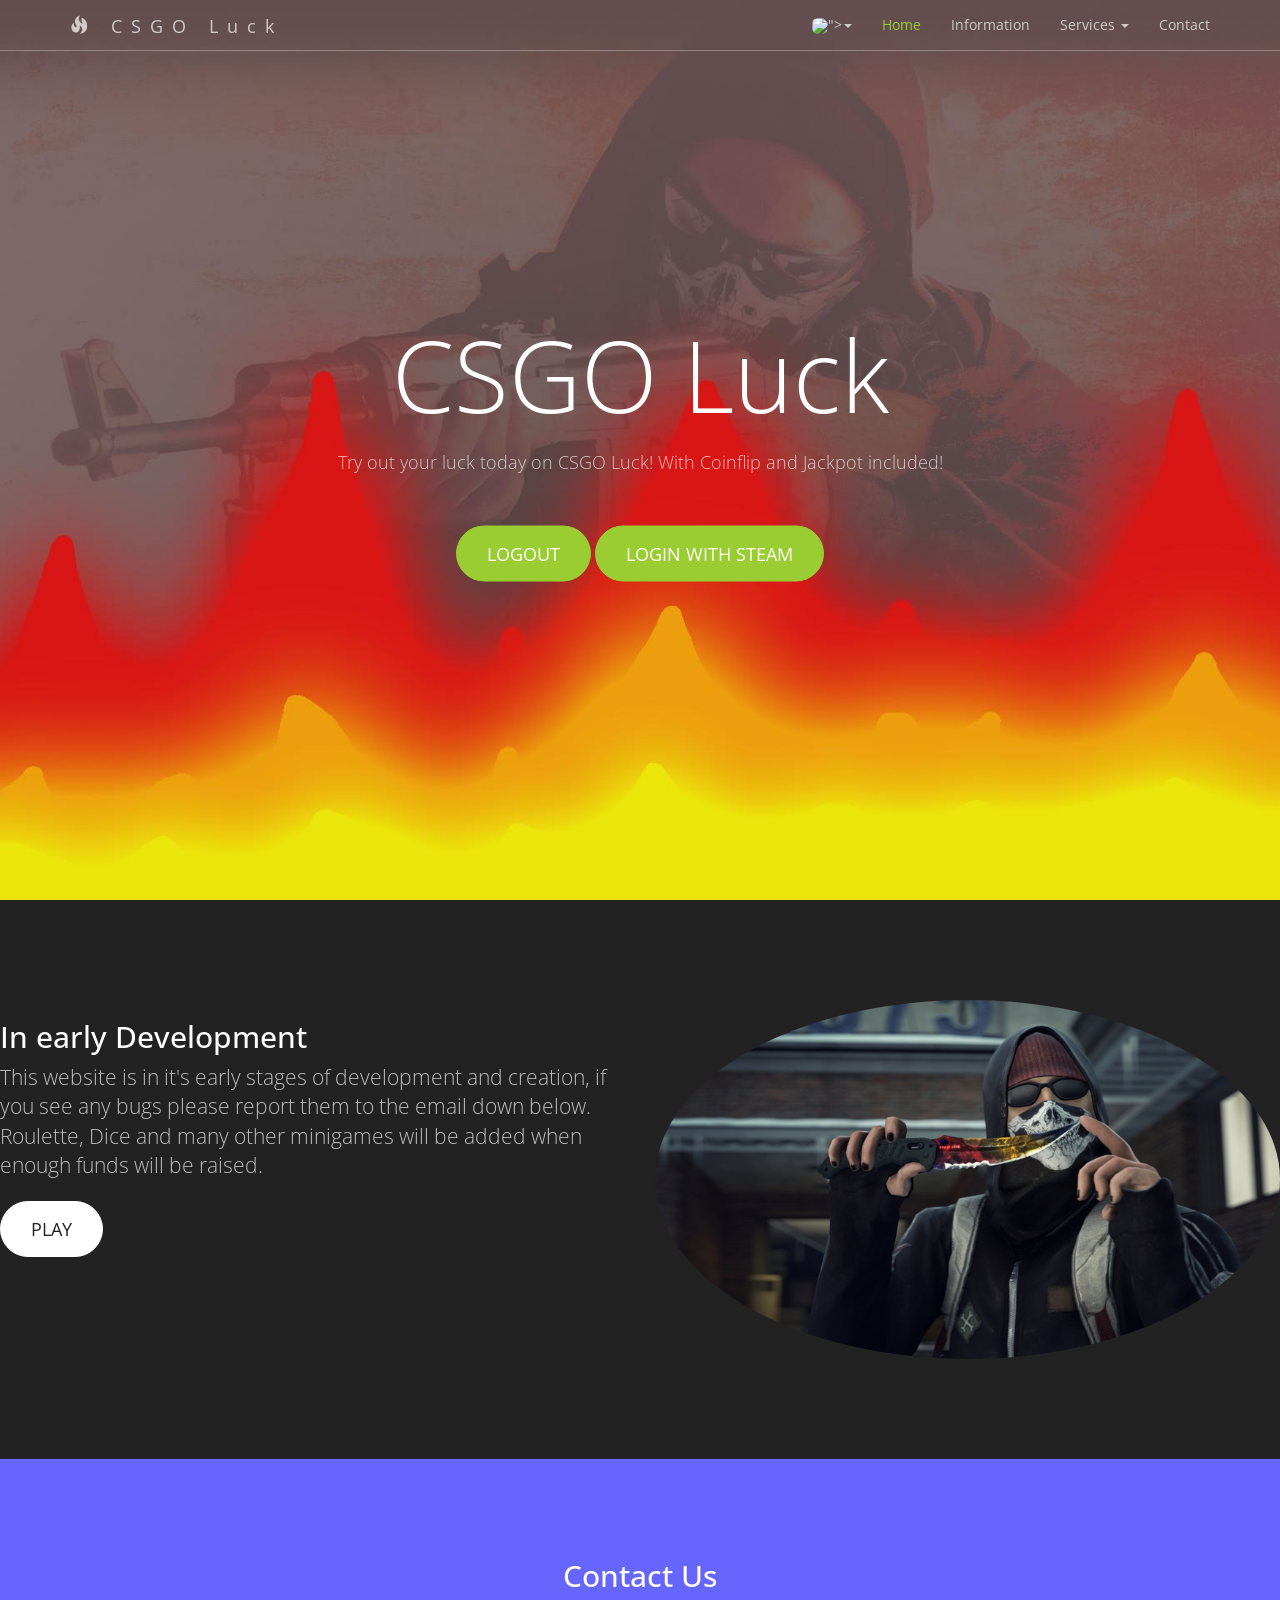
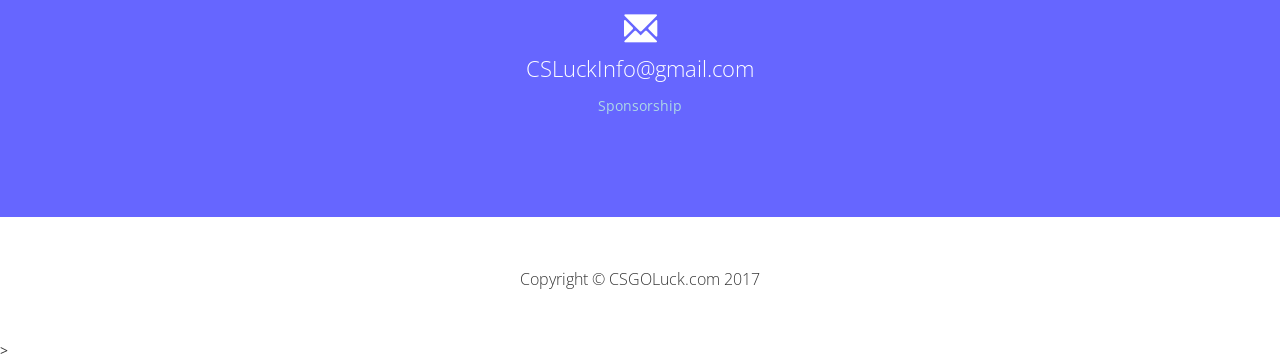
==== index.html @ e9977756 "dgfgd" ====
<!DOCTYPE html>
<?
#check if logged in.
require "steamauth/steamauth.php";
require "steamauth/userInfo.php";
if(isset($_SESSION["steamid"])){
$id = $_SESSION["steamid"];
}else{
#not logged in.
}
?>
<html lang="en">

<head>

    <meta charset="utf-8">
    <meta http-equiv="X-UA-Compatible" content="IE=edge">
    <meta name="viewport" content="width=device-width, initial-scale=1">
    <!-- The above 3 meta tags *must* come first in the head; any other head content must come *after* these tags -->
    <title>CSGO Luck</title>

    <!-- Bootstrap Core CSS -->
    <link href="css/bootstrap.min.css" rel="stylesheet">

    <!-- Custom CSS: You can use this stylesheet to override any Bootstrap styles and/or apply your own styles -->
    <link href="css/custom.css" rel="stylesheet">

    <!-- HTML5 Shim and Respond.js IE8 support of HTML5 elements and media queries -->
    <!-- WARNING: Respond.js doesn't work if you view the page via file:// -->
    <!--[if lt IE 9]>
        <script src="https://oss.maxcdn.com/libs/html5shiv/3.7.0/html5shiv.js"></script>
        <script src="https://oss.maxcdn.com/libs/respond.js/1.4.2/respond.min.js"></script>
    <![endif]-->

    <!-- Custom Fonts from Google -->
    <link href='http://fonts.googleapis.com/css?family=Open+Sans:300italic,400italic,600italic,700italic,800italic,400,300,600,700,800' rel='stylesheet' type='text/css'>
    
</head>

<body>
    <!-- Navigation -->
    <nav id="siteNav" class="navbar navbar-default navbar-fixed-top" role="navigation">
        <div class="container">
            <!-- Logo and responsive toggle -->
            <div class="navbar-header">
                <button type="button" class="navbar-toggle" data-toggle="collapse" data-target="#navbar">
                    <span class="sr-only">Toggle navigation</span>
                    <span class="icon-bar"></span>
                    <span class="icon-bar"></span>
                    <span class="icon-bar"></span>
                </button>
                <a class="navbar-brand" href="#">
                	<span class="glyphicon glyphicon-fire"></span> 
                	CSGO Luck
                </a>
            </div>
            <!-- Navbar links -->
            <div class="collapse navbar-collapse" id="navbar">
                <ul class="nav navbar-nav navbar-right">
				<li>
				<a><img class="img-rounded" src="<?$steamprofile["avatar"]?>"><b><?$steamprofile["personaname"];?></b><b class="caret"></b></a>
				</li>
                    <li class="active">
                        <a href="#">Home</a>
                    </li>
                    <li>
                        <a href="#info">Information</a>
                    </li>
					<li class="dropdown">
						<a href="#" class="dropdown-toggle" data-toggle="dropdown" role="button" aria-haspopup="true" aria-expanded="false">Services <span class="caret"></span></a>
						<ul class="dropdown-menu" aria-labelledby="about-us">
							<li><a href="https://steamcommunity.com/id/AirStriker" target="_blank">Owner</a></li>
							<li><a href="#contact">Sponsorship</a></li>
							<li><a href="http://steamcommunity.com/groups/Official_CSLuck" target="_blank">Group</a></li>
						</ul>
					</li>
                    <li>
                        <a href="#contact">Contact</a>
                    </li>
                </ul>
                
            </div><!-- /.navbar-collapse -->
        </div><!-- /.container -->
    </nav>

	<!-- Header -->
    <header>	
        <div class="header-content">
            <div class="header-content-inner">
                <h1>CSGO Luck</h1>
                <p>Try out your luck today on CSGO Luck! With Coinflip and Jackpot included!</p>
				<? if(isset($_SESSION["steamid"])) (?>
				<a href="#" class="btn btn-primary btn-lg" id="logoutButton">Logout</a>
				<?} else {?>
                <a href="#" class="btn btn-primary btn-lg"id="loginButton">Login with Steam</a>
				<? } ?>
            </div>
        </div>
		<div id="loginMenu">
	<div id="loginBlur">
	</div>
	<div id="loginPopup">
	<button id="closeLogin">x</button>
	<a id="older18">By logging in you agree that you are 18 and older.</a>
	<a id="describeLogin">Welcome, Please log in.</a>
	</div>
	</div>
    </header>

    </section>
   
	<!-- Content 2 -->
     <section id = "info" class="content content-2">
            <div class="row">
                <div class="col-sm-6">
                	<h2 class="section-header">In early Development</h2>
                	<p class="lead text-light">This website is in it's early stages of development and creation, if you see any bugs please report them to the email down below. Roulette, Dice and many other minigames will be added when enough funds will be raised.</p>
                	<a href="#" class="btn btn-default btn-lg">Play</a>
                </div>    
                <div class="col-sm-6">
                    <img class="img-responsive img-circle center-block" src="images/iphone.jpg" alt="">
                </div>            
                
            </div>
        </div>
    </section>    

    <!-- Promos -->
    
	<!-- Footer -->
    <footer class="page-footer">
    
    	<!-- Contact Us -->
        <div id = "contact" class="contact">
        	<div class="container">
				<h2 class="section-heading">Contact Us</h2>
				<p><span class="glyphicon glyphicon-envelope"></span><br> CSLuckInfo@gmail.com</p>
				<button id="sponsorButton2">Sponsorship</button>
				<button id="sponsorButton">Sponsorship</button>
				<p id="spons1">The requirements for sponsorship are as follow, 5,000+ subs, 20+ videos and send an email</p>	
				<p id="spons2">regarding the sponsorship which includes your Profile link, Trade link and why we should sponsor you in depth.</p> 
			</div>
        </div>
        	
        <!-- Copyright etc -->
        <div class="small-print">
        	<div class="container">
        		<p>Copyright &copy; CSGOLuck.com 2017</p>
        	</div>
        </div>
        
    </footer>

	 
    <!-- jQuery -->
    <script src="js/jquery-1.11.3.min.js"></script>

    <!-- Bootstrap Core JavaScript -->
    <script src="js/bootstrap.min.js"></script>

    <!-- Plugin JavaScript -->
    <script src="js/jquery.easing.min.js"></script>
    
    <!-- Custom Javascript -->
    <script src="js/custom.js"></script>
	
	<!-- Including javascript external file. -->
     <script src="js/script.js"></script>

</body>

</html>
>
---- css/custom.css ----
html,
body {
    width: 100%;
    height: 100%;
    font-family: 'Open Sans','Helvetica Neue',Arial,sans-serif;
}

a {
    color: yellowgreen;
    -webkit-transition: all .35s;
    -moz-transition: all .35s;
    transition: all .35s;
}

a:hover,
a:focus {
    color: forestgreen;
}

p {
    font-size: 16px;
    line-height: 1.5;
}

header {
    position: relative;
    width: 100%;
    min-height: auto;
    text-align: center;
    color: #fff;
    background-image: url('../images/header.jpg');
    background-position: center;
    -webkit-background-size: cover;
    -moz-background-size: cover;
    background-size: cover;
    -o-background-size: cover;
}

header .header-content {
    position: relative;
    width: 100%;
    padding: 100px 15px 70px;
    text-align: center;
}

header .header-content .header-content-inner h1 {
    margin-top: 0;
    margin-bottom: 20px;
    font-size: 50px;
    font-weight: 300;
}

header .header-content .header-content-inner p {
    margin-bottom: 50px;
    font-size: 16px;
    font-weight: 300;
    color: rgba(255,255,255,.7);
}

@media(min-width:768px) {
    header {
        min-height: 100%;
    }

    header .header-content {
        position: absolute;
        top: 50%;
        padding: 0 50px;
        -webkit-transform: translateY(-50%);
        -ms-transform: translateY(-50%);
        transform: translateY(-50%);
    }

    header .header-content .header-content-inner {
        margin-right: auto;
        margin-left: auto;
        max-width: 1000px;
    }

	header .header-content .header-content-inner h1 {
    	font-size: 100px;
		}

    header .header-content .header-content-inner p {
        margin-right: auto;
        margin-left: auto;
        max-width: 80%;
        font-size: 18px;
    }
}

.section-heading {
    margin-top: 0;
    margin-bottom: 20px;
}

.intro {
	color: #fff;
    background-color: yellowgreen;
    padding: 70px 0;
    text-align: center;
}

.content {
    padding: 100px 0;
}

.content-2 {
	color: #fff;
    background-color: #222;
}

.content-3 {
	padding: 20px 0 40px;
	text-align: center;
}

.promo,
.promo h3,
.promo a:link,
.promo a:visited,
.promo a:hover,
.promo a:active {
    color: white;
	text-shadow: 0px 0px 40px black;
    text-decoration: none;
}

.promo-item {
    height: 200px;
    line-height: 180px;
    text-align: center;
}

.promo-item:hover {
    background-size: 110%; 
    border: 10px solid rgba(255,255,255,0.3);
    line-height: 160px;
}

.promo-item h3 {
    font-size: 40px;
    display: inline-block;
    vertical-align: middle;
}

.item-1 {
	background: url('../images/writing.jpg');
	}
	
.item-2 {
	background: url('../images/concert.jpg');
	}
	
.item-3 {
	background: url('../images/pencil_sharpener.jpg');
	}
		
.item-1,
.item-2,
.item-3 {
	background-size: cover;
	background-position: 50% 50%;
	}

.page-footer {
	text-align: center;
	}

.page-footer .contact {
	padding: 100px 0;
	background-color: #6666ff;
	color: #fff;
	}

.page-footer .contact p {
	font-size: 22px;
	font-weight: 300;
	}
	
.content-3 .glyphicon,	
.page-footer .contact .glyphicon {
	font-size: 32px;
	font-weight: 700;
	}
		
.page-footer .small-print {
	padding: 50px 0 40px;
	font-weight: 300;
	}

.text-light {
    color: rgba(255,255,255,.7);
}

.navbar-default {
    border-color: rgba(34,34,34,.05);
    background-color: #fff;
    -webkit-transition: all .35s;
    -moz-transition: all .35s;
    transition: all .35s;
}

.navbar-default .navbar-header .navbar-brand {
    color: yellowgreen;
}

.navbar-default .navbar-header .navbar-brand:hover,
.navbar-default .navbar-header .navbar-brand:focus {
    color: #eb3812;
}

.navbar-default .nav > li>a,
.navbar-default .nav>li>a:focus {
    color: #222;
}

.navbar-default .nav > li>a:hover,
.navbar-default .nav>li>a:focus:hover {
    color: yellowgreen;
}

.navbar-default .nav > li.active>a,
.navbar-default .nav>li.active>a:focus {
    color: yellowgreen!important;
    background-color: transparent;
}

.navbar-default .nav > li.active>a:hover,
.navbar-default .nav>li.active>a:focus:hover {
    background-color: transparent;
}

@media(min-width:768px) {
    .navbar-default {
        border-color: rgba(255,255,255,.3);
        background-color: transparent;
    }

    .navbar-default .navbar-header .navbar-brand {
        color: rgba(255,255,255,.7);
        letter-spacing: 0.5em;
    }

    .navbar-default .navbar-header .navbar-brand:hover,
    .navbar-default .navbar-header .navbar-brand:focus {
        color: #fff;
    }

    .navbar-default .nav > li>a,
    .navbar-default .nav>li>a:focus {
        color: rgba(255,255,255,.7);
    }

    .navbar-default .nav > li>a:hover,
    .navbar-default .nav>li>a:focus:hover {
        color: #fff;
    }

    .navbar-default.affix {
        border-color: #fff;
        background-color: #fff;
        box-shadow: 0px 7px 20px 0px rgba(0,0,0,0.1);
    }

    .navbar-default.affix .navbar-header .navbar-brand {
        letter-spacing: 0;
        color: yellowgreen;
    }

    .navbar-default.affix .navbar-header .navbar-brand:hover,
    .navbar-default.affix .navbar-header .navbar-brand:focus {
        color: #eb3812;
    }

    .navbar-default.affix .nav > li>a,
    .navbar-default.affix .nav>li>a:focus {
        color: #222;
    }

    .navbar-default.affix .nav > li>a:hover,
    .navbar-default.affix .nav>li>a:focus:hover {
        color: yellowgreen;
    }
}

.btn-default {
    border-color: #fff;
    color: #222;
    background-color: #fff;
    -webkit-transition: all .35s;
    -moz-transition: all .35s;
    transition: all .35s;
}

.btn-default:hover,
.btn-default:focus,
.btn-default.focus,
.btn-default:active,
.btn-default.active,
.open > .dropdown-toggle.btn-default {
    border-color: #eee;
    color: #222;
    background-color: #eee;
}

.btn-default:active,
.btn-default.active,
.open > .dropdown-toggle.btn-default {
    background-image: none;
}

.btn-default.disabled,
.btn-default[disabled],
fieldset[disabled] .btn-default,
.btn-default.disabled:hover,
.btn-default[disabled]:hover,
fieldset[disabled] .btn-default:hover,
.btn-default.disabled:focus,
.btn-default[disabled]:focus,
fieldset[disabled] .btn-default:focus,
.btn-default.disabled.focus,
.btn-default[disabled].focus,
fieldset[disabled] .btn-default.focus,
.btn-default.disabled:active,
.btn-default[disabled]:active,
fieldset[disabled] .btn-default:active,
.btn-default.disabled.active,
.btn-default[disabled].active,
fieldset[disabled] .btn-default.active {
    border-color: #fff;
    background-color: #fff;
}

.btn-default .badge {
    color: #fff;
    background-color: #222;
}

.btn-primary {
    border-color: yellowgreen;
    color: #fff;
    background-color: yellowgreen;
    -webkit-transition: all .35s;
    -moz-transition: all .35s;
    transition: all .35s;
}

.btn-primary:hover,
.btn-primary:focus,
.btn-primary.focus,
.btn-primary:active,
.btn-primary.active,
.open > .dropdown-toggle.btn-primary {
    border-color: limegreen;
    color: #fff;
    background-color: limegreen;
}

.btn-primary:active,
.btn-primary.active,
.open > .dropdown-toggle.btn-primary {
    background-image: none;
}

.btn-primary.disabled,
.btn-primary[disabled],
fieldset[disabled] .btn-primary,
.btn-primary.disabled:hover,
.btn-primary[disabled]:hover,
fieldset[disabled] .btn-primary:hover,
.btn-primary.disabled:focus,
.btn-primary[disabled]:focus,
fieldset[disabled] .btn-primary:focus,
.btn-primary.disabled.focus,
.btn-primary[disabled].focus,
fieldset[disabled] .btn-primary.focus,
.btn-primary.disabled:active,
.btn-primary[disabled]:active,
fieldset[disabled] .btn-primary:active,
.btn-primary.disabled.active,
.btn-primary[disabled].active,
fieldset[disabled] .btn-primary.active {
    border-color: yellowgreen;
    background-color: yellowgreen;
}

.btn-primary .badge {
    color: yellowgreen;
    background-color: #fff;
}


.btn {
    border-radius: 300px;
    text-transform: uppercase;
}

.btn-lg {
    padding: 15px 30px;
}

::-moz-selection {
    text-shadow: none;
    color: #fff;
    background: #222;
}

::selection {
    text-shadow: none;
    color: #fff;
    background: #222;
}

img::selection {
    color: #fff;
    background: 0 0;
}

img::-moz-selection {
    color: #fff;
    background: 0 0;
}

.text-primary {
    color: yellowgreen;
}

.bg-primary {
    background-color: yellowgreen;
}
#spons1, #spons2{
	font-size: 15px;
}
#sponsorButton,#sponsorButton2 {
	border:none;
	background-color:transparent;
}
#sponsorButton, #sponsorButton2:hover{
	-webkit-transition: color 0.2s ease-out;
    -moz-transition: color 0.2s ease-out;
	color: lightblue;
}
#loginPopup{
  opacity:0.8;
  border-radius:20px;
  position:fixed;
  border: solid black 2px;
  background: -webkit-repeating-linear-gradient(#2600D9, #ff1a1a);
  width: 750px;
  height: 500px;
  z-index: 15;
  top: 50%;
  left: 50%;
  margin: -250px 0 0 -375px;
}
#loginBlur{
	  opacity:0.8;
  border-radius:20px;
  position:fixed;
  border: solid black 2px;
  background-color:black;
  width: 1500px;
  height: 1000px;
  z-index: 15;
  top: 50%;
  left: 50%;
  margin: -500px 0 0 -750px;
    -ms-filter: blur(5px);
  filter: blur(5px);
}
#closeLogin{
	border:none;
	background-color:transparent;
	margin-left: 90%;
	color:black;
	font-weight:bold;
	font-size: 40px;
}
#closeLogin:hover{
    -webkit-transition: color 0.2s ease-out;
    -moz-transition: color 0.2s ease-out;
    transition: color 0.2s ease-out;
	color:red;
}
#older18{
	position:absolute;
	top:335px;
	left:10px;
	color:black;
}
#describeLogin{
	text-shadow: 2px 2px 5px red;
	font-style: oblique;
	font-size:30px;
	font-weight:bold;
    position:absolute;
	top:75px;
	left:35px;
	color:black;
}
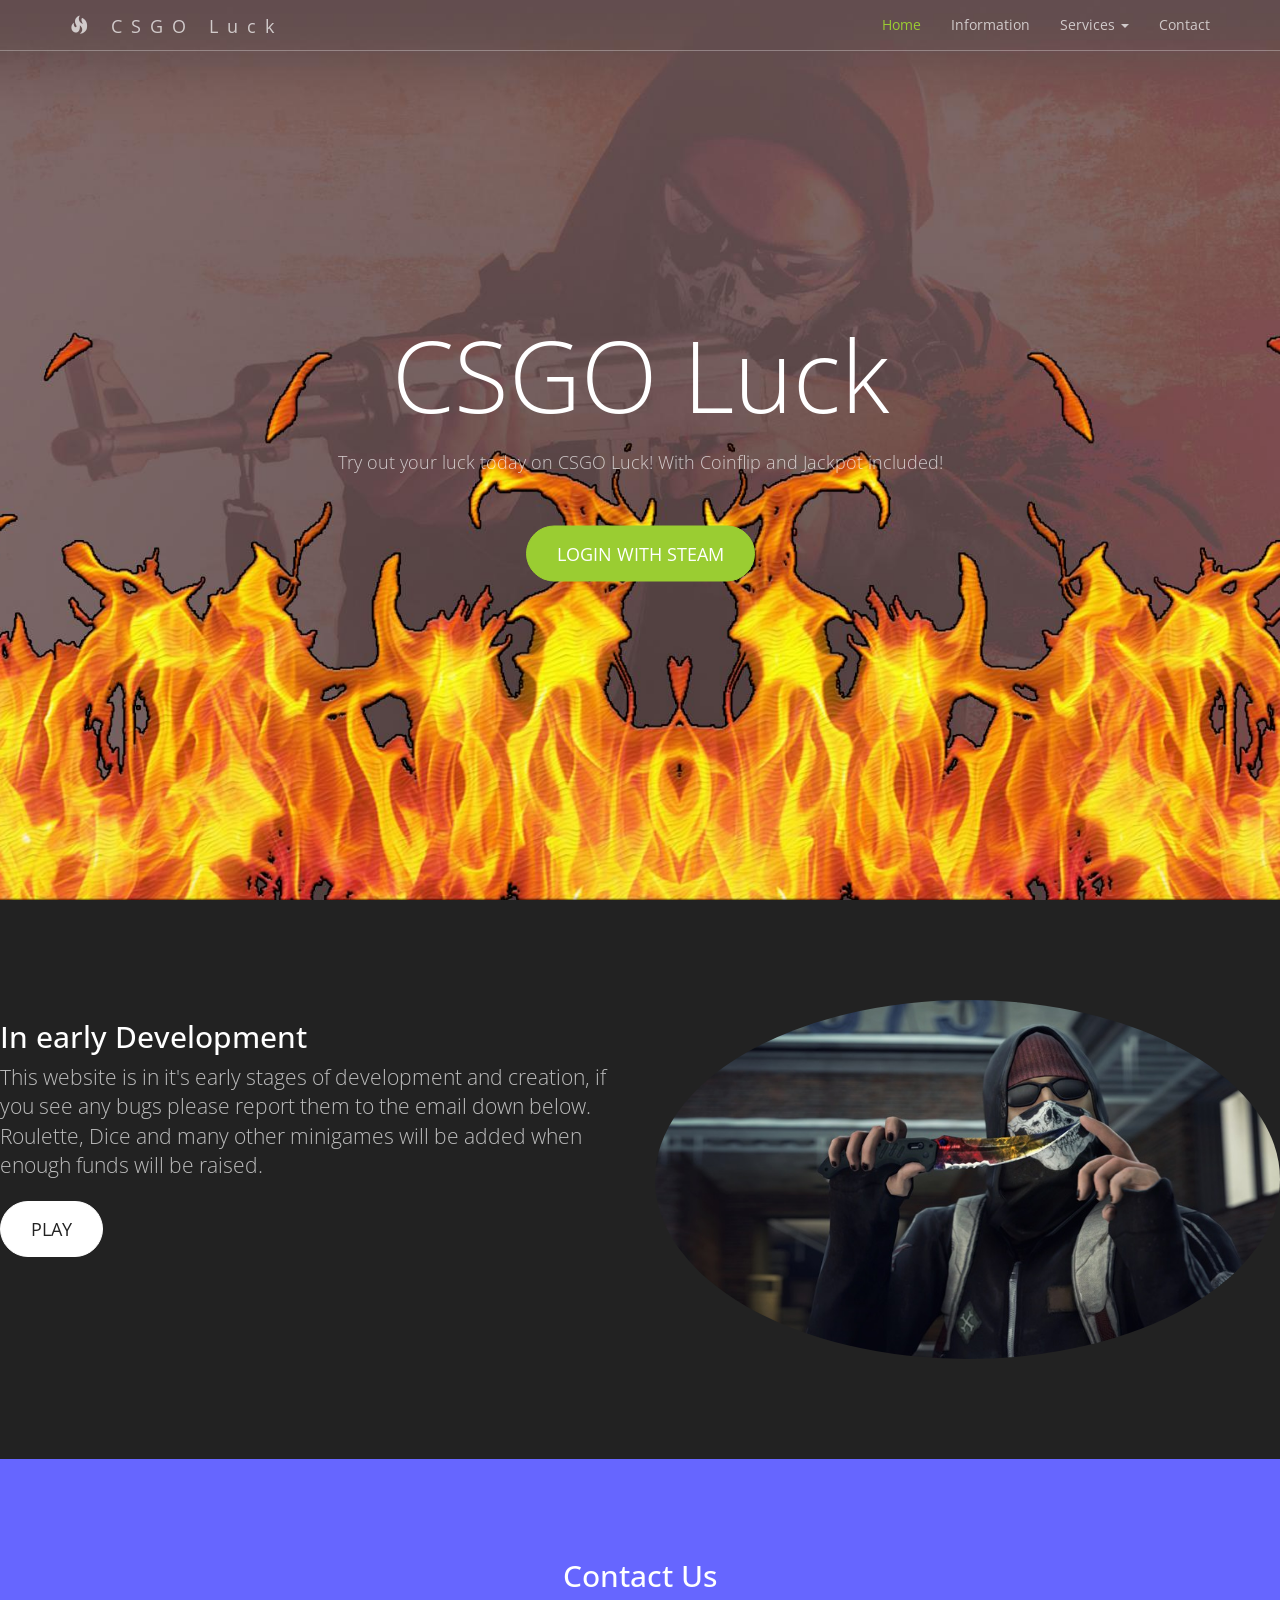
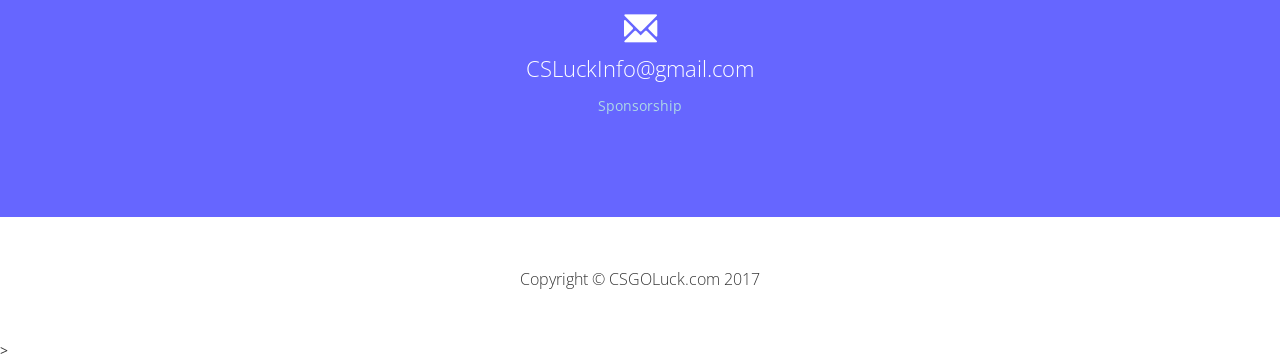
==== commit 1462e972: "yes" ====
--- a/index.html
+++ b/index.html
@@ -1,14 +1,4 @@
 <!DOCTYPE html>
-<?
-#check if logged in.
-require "steamauth/steamauth.php";
-require "steamauth/userInfo.php";
-if(isset($_SESSION["steamid"])){
-$id = $_SESSION["steamid"];
-}else{
-#not logged in.
-}
-?>
 <html lang="en">
 
 <head>
@@ -58,8 +48,7 @@
             <div class="collapse navbar-collapse" id="navbar">
                 <ul class="nav navbar-nav navbar-right">
 				<li>
-				<a><img class="img-rounded" src="<?$steamprofile["avatar"]?>"><b><?$steamprofile["personaname"];?></b><b class="caret"></b></a>
-				</li>
+					</li>
                     <li class="active">
                         <a href="#">Home</a>
                     </li>
@@ -89,11 +78,7 @@
             <div class="header-content-inner">
                 <h1>CSGO Luck</h1>
                 <p>Try out your luck today on CSGO Luck! With Coinflip and Jackpot included!</p>
-				<? if(isset($_SESSION["steamid"])) (?>
-				<a href="#" class="btn btn-primary btn-lg" id="logoutButton">Logout</a>
-				<?} else {?>
-                <a href="#" class="btn btn-primary btn-lg"id="loginButton">Login with Steam</a>
-				<? } ?>
+				<a href="#" class="btn btn-primary btn-lg" id="loginButton">Login with Steam</a>
             </div>
         </div>
 		<div id="loginMenu">
@@ -101,7 +86,7 @@
 	</div>
 	<div id="loginPopup">
 	<button id="closeLogin">x</button>
-	<a id="older18">By logging in you agree that you are 18 and older.</a>
+	<a id="older18">By logging in you agree that you are...</a>
 	<a id="describeLogin">Welcome, Please log in.</a>
 	</div>
 	</div>
@@ -118,7 +103,7 @@
                 	<a href="#" class="btn btn-default btn-lg">Play</a>
                 </div>    
                 <div class="col-sm-6">
-                    <img class="img-responsive img-circle center-block" src="images/iphone.jpg" alt="">
+                    <img class="img-responsive img-circle center-block" src="images/iphone.jpg">
                 </div>            
                 
             </div>
